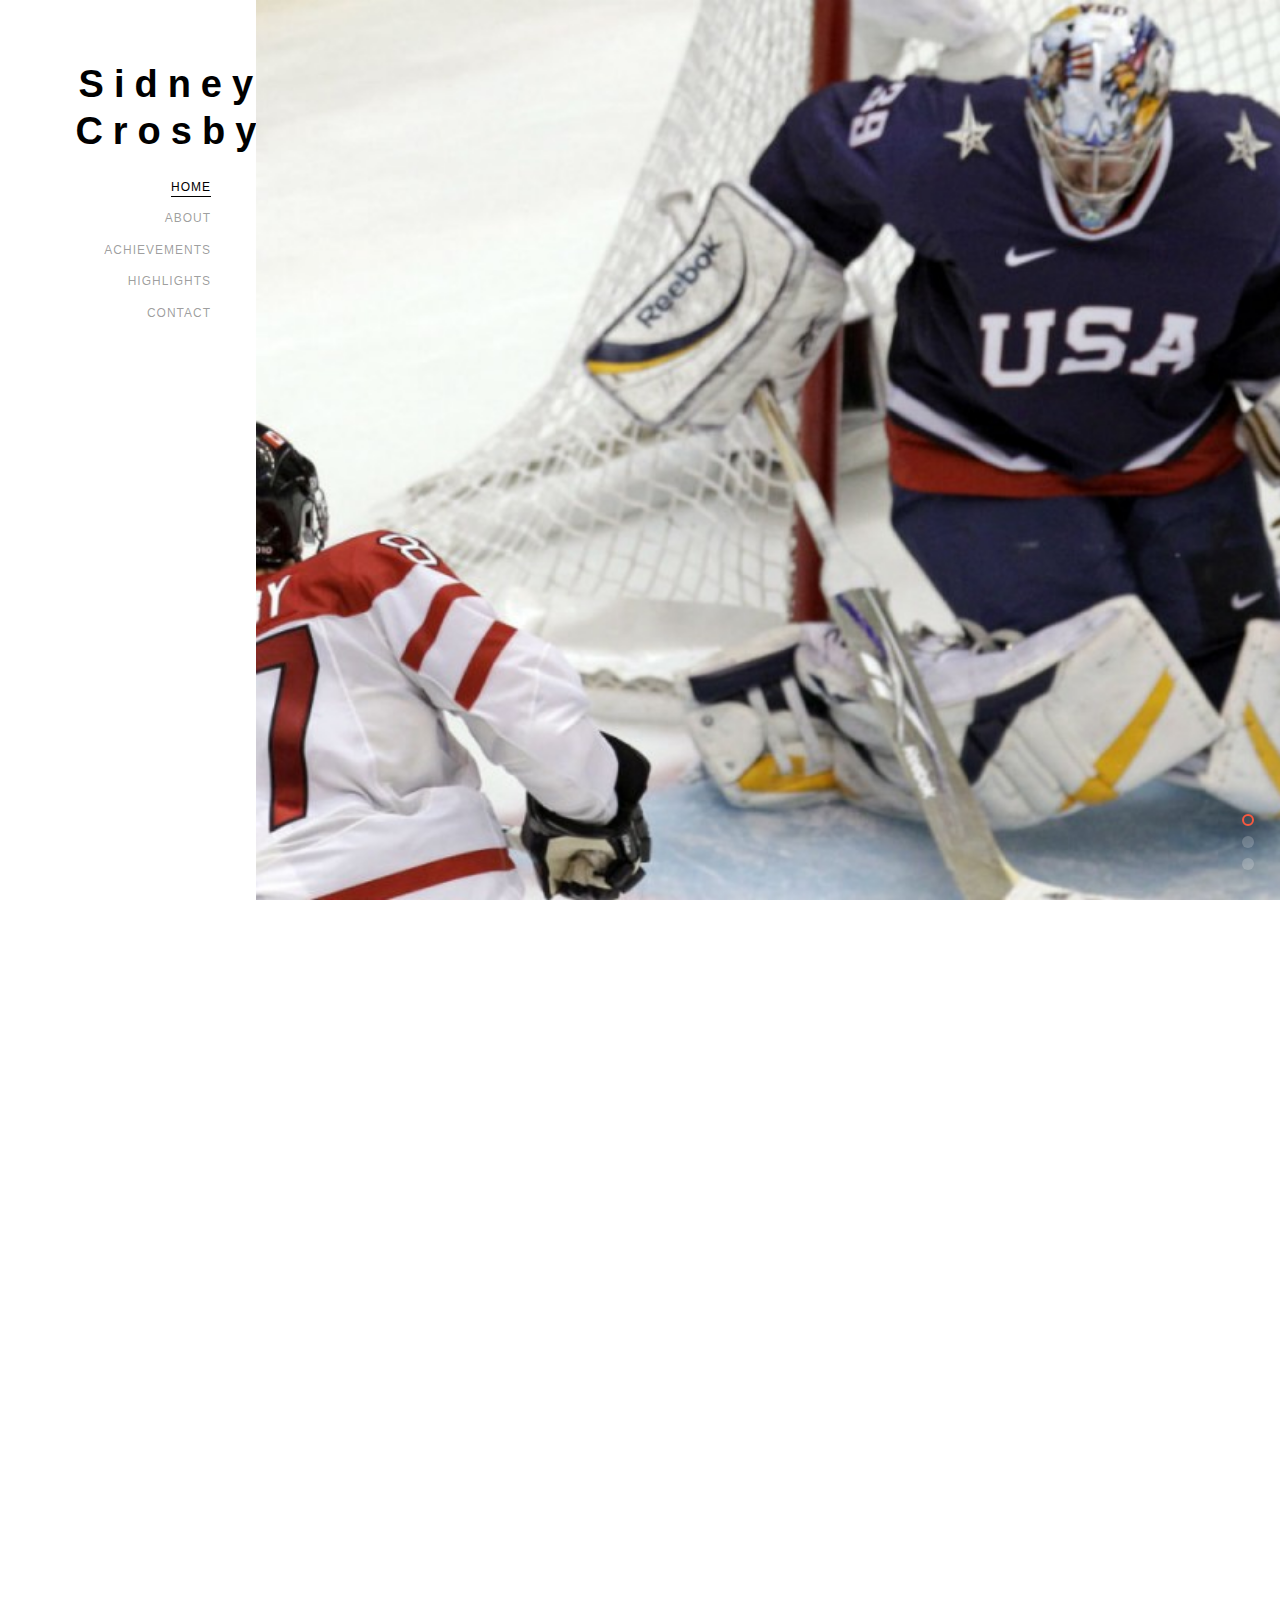
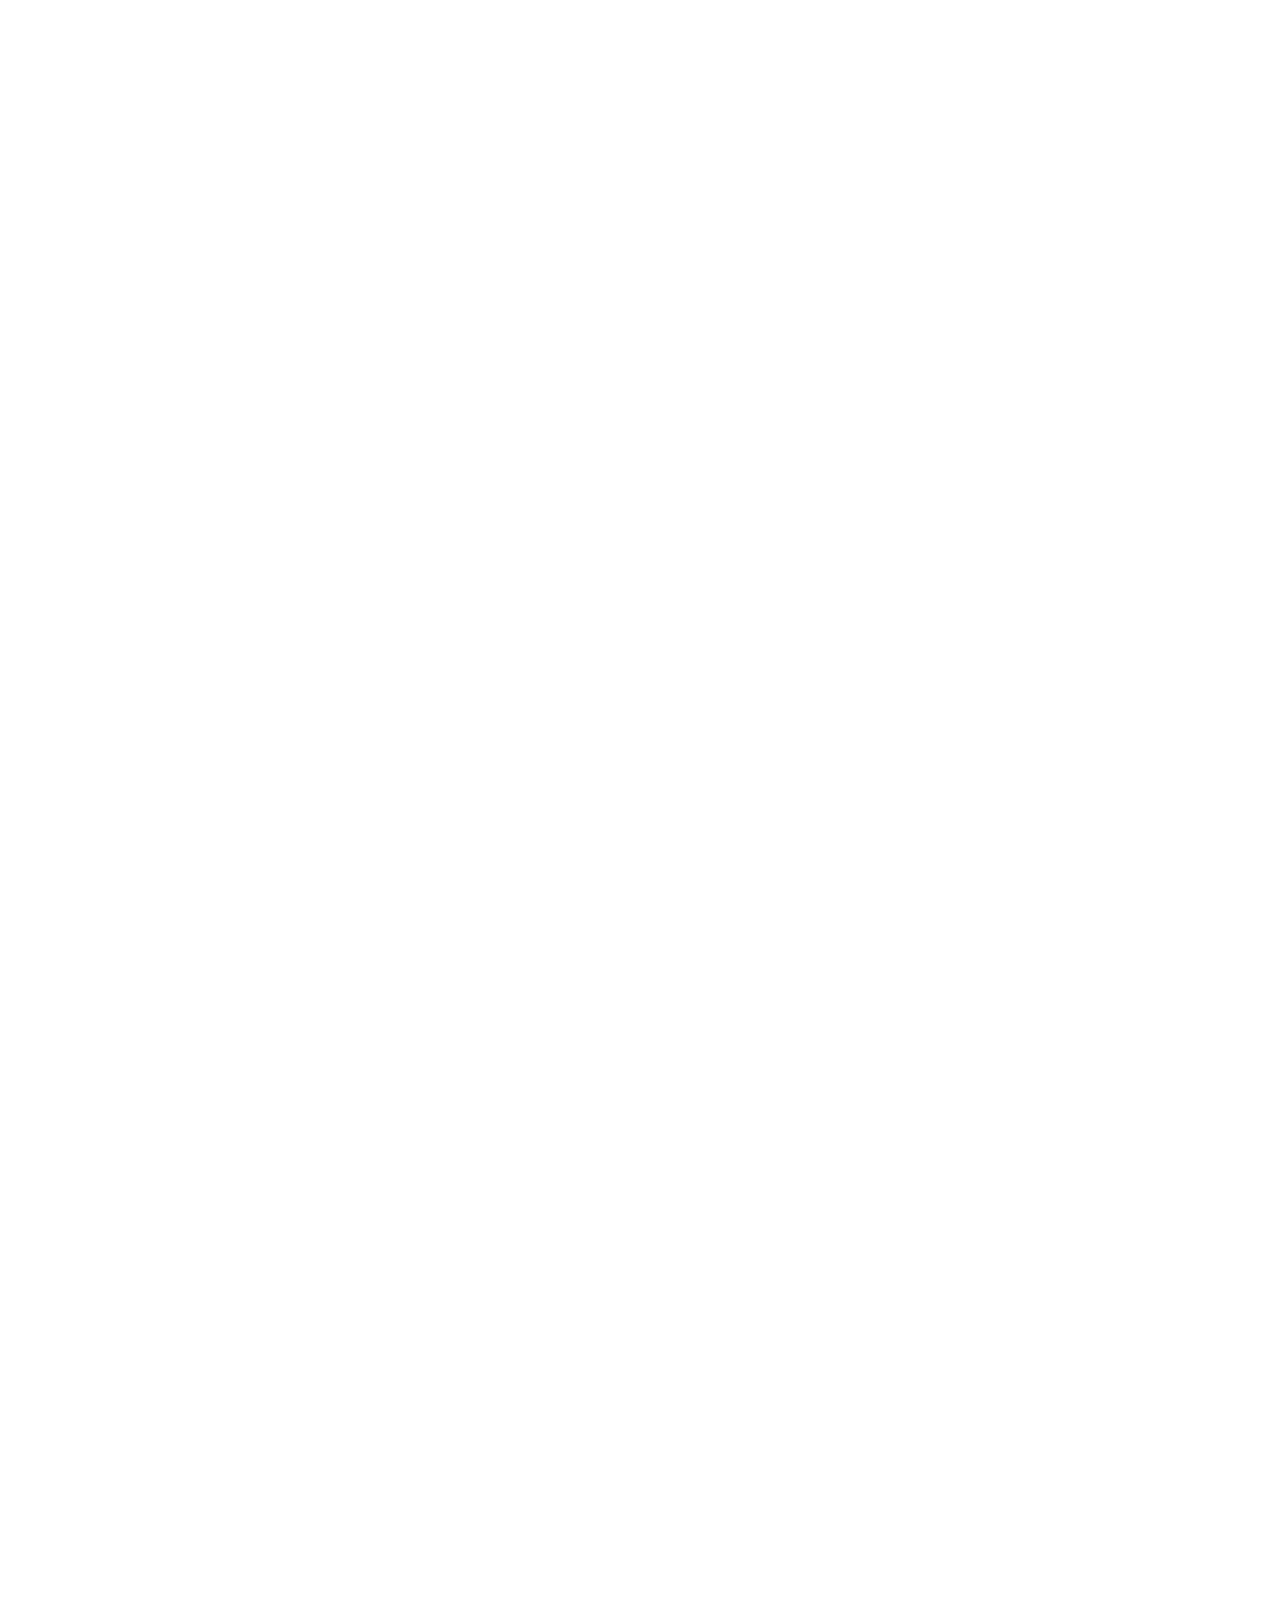
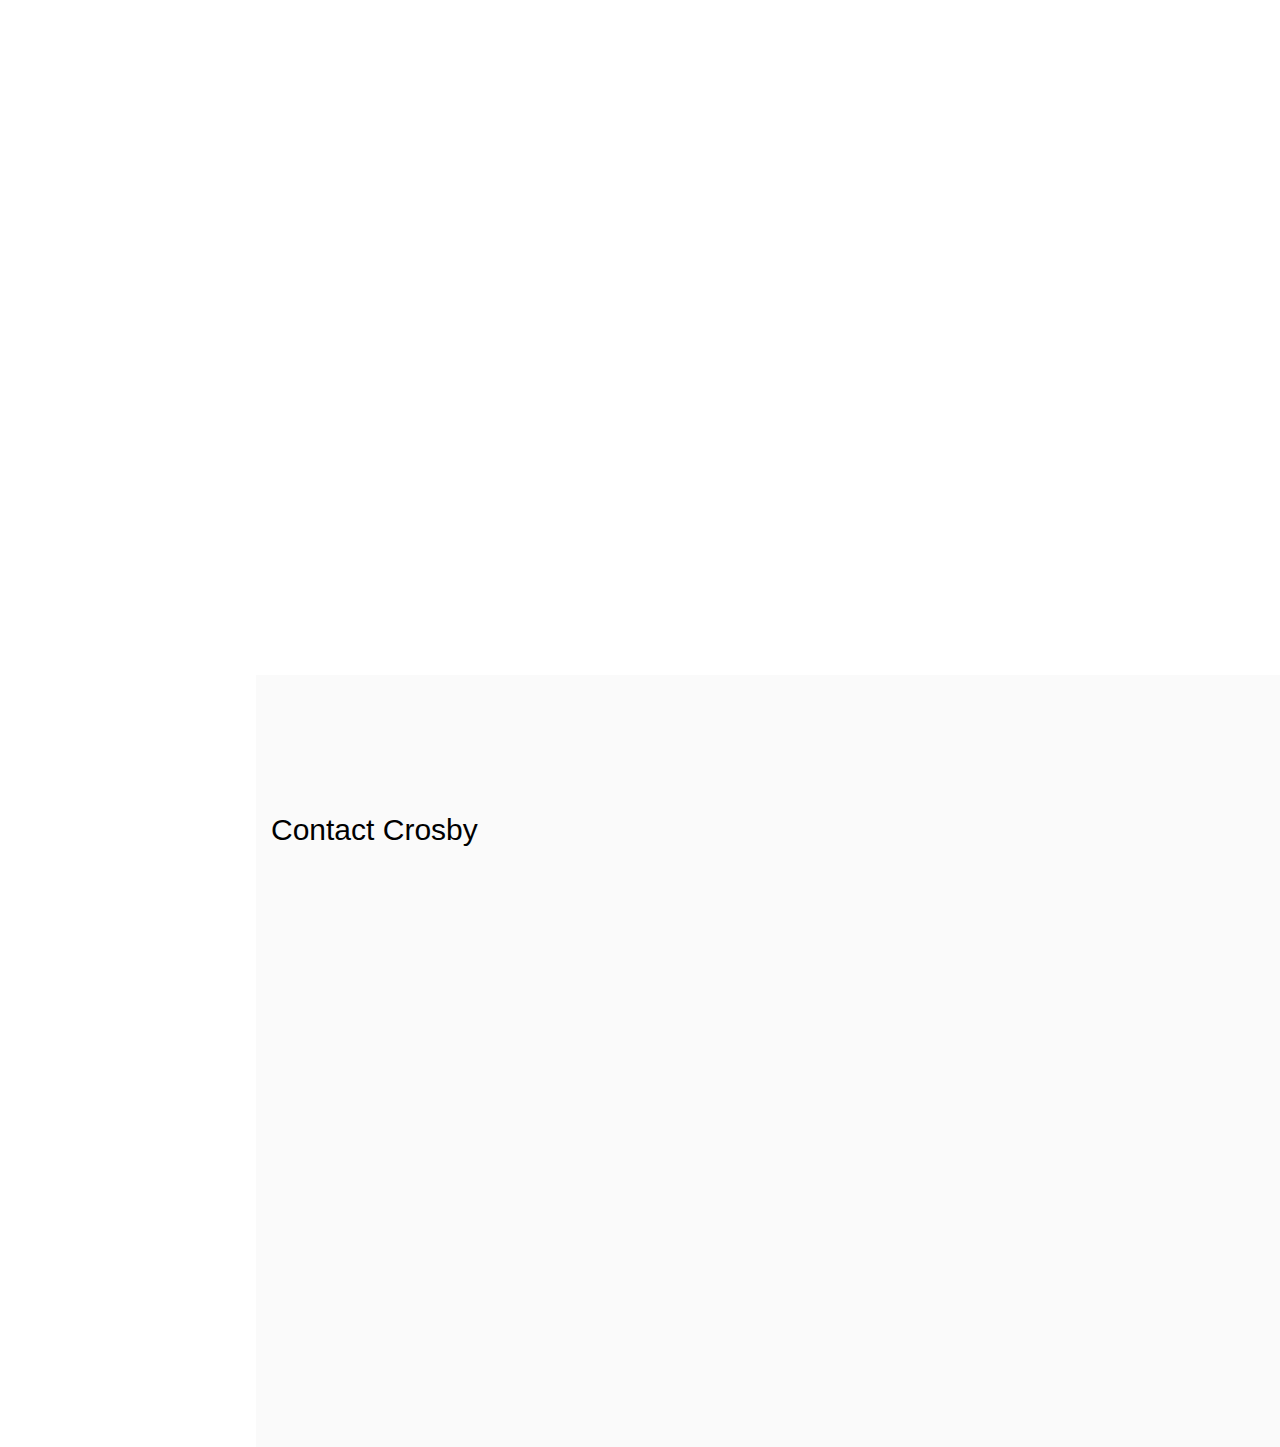
==== index.html @ 607ea251 "submission" ====
<!DOCTYPE html>
<html>
  <head>
    <meta charset="utf-8" />
    <meta http-equiv="X-UA-Compatible" content="IE=edge" />
    <title>Main Index Page</title>
    <meta name="viewport" content="width=device-width, initial-scale=1" />
    <meta name="description" content="Sidney Crosby" />
    <meta name="author" content="JY" />

    <!-- Libraries that are imported for the website -->
    <link rel="stylesheet" href="assets/css/animate.css" />
    <link rel="stylesheet" href="assets/css/bootstrap.css" />
    <link rel="stylesheet" href="assets/css/flexslider.css" />
    <link rel="stylesheet" href="assets/css/style.css" />
    <!-- JS -->
    <script src="assets/js/modernizr-2.6.2.min.js"></script>
  </head>

  <body>
    <!-- Formatting the page layout -->
    <div id="formatMain-page">
      <!-- Nav bar (on the left side) -->
      <a href="#" class="js-formatMain-nav-toggle formatMain-nav-toggle"
        ><i></i
      ></a>
      <aside
        id="formatMain-aside"
        role="complementary"
        class="border js-fullheight"
      >
        <h1 id="formatMain-logo">
          <a href="index.html"><span>Sidney</span><span>Crosby</span></a>
        </h1>
        <nav id="formatMain-main-menu" role="navigation">
          <ul>
            <li class="formatMain-active"><a href="index.html">Home</a></li>
            <li><a href="about.html">About</a></li>
            <li><a href="feats.html">Achievements</a></li>

            <li><a href="highlights.html">Highlights</a></li>
            <li><a href="contact.html">Contact</a></li>
          </ul>
        </nav>
      </aside>

      <!-- Slider -->
      <div id="formatMain-main">
        <aside id="formatMain-hero" class="js-fullheight">
          <div class="flexslider js-fullheight">
            <ul class="slides">
              <li style="background-image: url(assets/images/background1.jpg);">
                <div class="groupBox-fluid">
                  <div class="row">
                    <div
                      class="col-md-8 col-md-offset-2 col-md-pull-2 js-fullheight slider-text"
                    >
                      <div class="slider-text-inner">
                        <div class="desc">
                          <h1>Olympic Winning Goal</h1>
                          <h2>Scored in overtime during Olympic 2010</h2>
                          <p>
                            <a href="highlights.html" class="btn btn-primary btn-learn"
                              >See Highlight Detail<i
                                class="icon-arrow-right3"
                              ></i
                            ></a>
                          </p>
                        </div>
                      </div>
                    </div>
                  </div>
                </div>
              </li>
              <li style="background-image: url(assets/images/background2.jpg);">
                <div class="overlay"></div>
                <div class="groupBox-fluid">
                  <div class="row">
                    <div
                      class="col-md-8 col-md-offset-2 col-md-pull-2 js-fullheight slider-text"
                    >
                      <div class="slider-text-inner">
                        <div class="desc">
                          <h1>One Handed Goal</h1>
                          <h2>
                            Scored a back-hand goal with one hand 
                          </h2>
                          <p>
                            <a href="highlights.html" class="btn btn-primary btn-learn"
                              >See Highlight Detail<i
                                class="icon-arrow-right3"
                              ></i
                            ></a>
                          </p>
                        </div>
                      </div>
                    </div>
                  </div>
                </div>
              </li>
              <li style="background-image: url(assets/images/background3.jpg);">
                <div class="overlay"></div>
                <div class="groupBox-fluid">
                  <div class="row">
                    <div
                      class="col-md-8 col-md-offset-2 col-md-pull-2 js-fullheight slider-text"
                    >
                      <div class="slider-text-inner">
                        <div class="desc">
                          <h1>Air Tip-In Goals</h1>
                          <h2>
                            Scored multiple goals batting in the puck in the air 
                          </h2>
                          <p>
                            <a href="highlights.html" class="btn btn-primary btn-learn"
                              >See Highlight Detail<i
                                class="icon-arrow-right3"
                              ></i
                            ></a>
                          </p>
                        </div>
                      </div>
                    </div>
                  </div>
                </div>
              </li>
            </ul>
          </div>
        </aside>

        <!-- Sets up about section layout -->
        <div class="formatMain-about">
          <div class="groupBox-fluid">
            <div class="row">
              <div class="col-md-6">
                <div
                  class="about-img animate-box"
                  data-animate-effect="fadeInLeft"
                  style="background-image: url(assets/images/profile.png); width: 300px; height: 400px; margin-top: 5px; margin-left: 100px;"
                ></div>
              </div>
              <div
                class="col-md-6 animate-box"
                data-animate-effect="fadeInLeft"
              >
                <div class="about-desc">
                  <h3>About Crosby</h3>
                  <h5>#Canada #Penguins #87</h5>
                  <p>
                    Sidney Patrick Crosby ONS was born in 1987, and he is a Canadian professional ice hockey player who serves 
                    as captain of the Pittsburgh Penguins of the National Hockey League. 
                    Nicknamed "Sid the Kid" and dubbed "The Next One", Crosby was selected first 
                    overall by the Penguins in the 2005 NHL Entry Draft, and is widely regarded 
                    as one of the greatest hockey players of all time. <br /><br />

                    Crosby's jersey number (87) and 2007 contract signing ($8.7 million per year) reflect his 
                    birthdate (8/7/87). Crosby grew up in nearby Cole Harbour, and has a younger sister, 
                    Taylor. His father was a goaltender who played for the Verdun Junior Canadiens 
                    in the Quebec Major Junior Hockey League (QMJHL).
                    Crosby began playing hockey by himself in his basement at the age of two years, 
                    shooting pucks in a net that had the family dryer behind it, leading to a 
                    longstanding misconception that he was actually practising with the dryer; 
                    he learned to skate at three. <br /> <br /> 
                    Crosby continues to be active in the community in Cole Harbour, Nova Scotia. 
                    He created the Sidney Crosby Foundation in 2009, an organization committed to 
                    providing support to charities benefiting children.
                     In 2015, he launched an inaugural Hockey School in Cole Harbour.
                      His "Little Penguins Program" has provided free equipment and lessons 
                      to more than ten thousand local youngsters in Pittsburgh.
                  </p>
                </div>
              </div>
            </div>
          </div>
        </div>

        <div class="formatMain-experienceTemps">
          <div class="groupBox-fluid">
            <div class="row">
              <div class="col-md-6 col-md-offset-3 col-md-pull-3">
                <h2
                  class="formatMain-heading animate-box"
                  data-animate-effect="fadeInLeft"
                >
                  <br />
                  <br />
                  Achievements 
                </h2>
              </div>
            </div>
            <div class="row">
              <div class="col-md-6">
                <div
                  class="formatMain-feature animate-box"
                  data-animate-effect="fadeInLeft"
                >
                  <div class="formatMain-icon">
                    <img
                      src="assets/images/olympics.png"
                      style="height: 100px; width: 100px;"
                    />
                  </div>
                  <div class="formatMain-text">
                    <h3>Olympics</h3>
                    <h5>International achievements</h5>
                    <p>
                      Crosby led team Canada to win two consecutive gold medals 
                      in the olympics (2014 Sochi Olympics, 2010 Vancouver Olympics)
                    </p>
                  </div>
                </div>

                <div
                  class="formatMain-feature animate-box"
                  data-animate-effect="fadeInLeft"
                >
                  <div class="formatMain-icon">
                    <img
                      src="assets/images/iihf.png"
                      style="height: 100px; width: 100px;"
                    />
                  </div>
                  <div class="formatMain-text">
                    <h3>IIHF</h3>
                    <h5>Setting new record</h5>
                    <p>
                      In 2015, Crosby set the record for being the youngest
                      player to win a World Championship scoring title
                    </p>
                  </div>
                </div>

                <div
                  class="formatMain-feature animate-box"
                  data-animate-effect="fadeInLeft"
                >
                  <div class="formatMain-icon">
                    <img
                      src="assets/images/nhl.png"
                      style="height: 100px; width: 100px;"
                    />
                  </div>
                  <div class="formatMain-text">
                    <h3>Technical Consultant</h3>
                    <h5>Setting multiple milestones</h5>
                    <p>
                      Crosby was youngest player to record 100 points in a season, 
                      to record 200 career points, and 100 points and 100 penalty minutes in a season
                    </p>
                  </div>
                </div>
              </div>
              <div class="col-md-6">
                <div
                  class="formatMain-feature animate-box"
                  data-animate-effect="fadeInLeft"
                >
                  <div class="formatMain-icon">
                    <img
                      src="assets/images/stanley.jpg"
                      style="height: 100px; width: 100px;"
                    />
                  </div>
                  <div class="formatMain-text">
                    <h3>Stanley Cup</h3>
                    <h5>Won three Stanley Cups</h5>
                    <p>
                      Crosby became the youngest NHL captain to win Stanley Cups.
                      He won the stanley cups in year 2009, 2016, and 2017.  
                    </p>
                  </div>
                </div>
                <div
                  class="formatMain-feature animate-box"
                  data-animate-effect="fadeInLeft"
                >
                  <div class="formatMain-icon">
                    <img
                      src="assets/images/pens.png"
                      style="height: 100px; width: 100px;"
                    />
                  </div>
                  <div class="formatMain-text">
                    <h3>Pittsburgh Penguins</h3>
                    <h5>Records as a Penguin</h5>
                    <p>
                      Crosby holds most playoff points, playoff assists, 
                      points in Stanley Cup Finals, and regular-season OT goals 
                      as a Penguins franchise player. 
                    </p>
                  </div>
                </div>
                <div
                  class="formatMain-feature animate-box"
                  data-animate-effect="fadeInLeft"
                >
                  <div class="formatMain-icon">
                    <img
                      src="assets/images/conn.jpg"
                      style="height: 100px; width: 100px;"
                    />
                  </div>
                  <div class="formatMain-text">
                    <h3>NHL awards</h3>
                    <h5>Won multiple nhl awards</h5>
                    <p>
                      Crosby became the youngest Art Ross Trophy and Lester B. Pearson Award winner. 
                      He is also the 6th player in NHL history to win multiple Conn Smythe Trophies.
                    </p>
                  </div>
                </div>
              </div>
              
            </div>
          </div>
        </div>
        <div class="formatMain-projectTemp">
          <div class="groupBox-fluid">
            <div class="row">
              <!-- Layout for the section -->
              <div class="col-md-6 col-md-offset-3 col-md-pull-3">
                <h2
                  class="formatMain-heading animate-box"
                  data-animate-effect="fadeInLeft"
                >
                  <br /><br />
                  Highlights 
                </h2>
              </div>
            </div>
            <div class="row">
              <div
                class="col-md-4 col-sm-6 animate-box"
                data-animate-effect="fadeInLeft"
              >
                <div class="projectTemp-entry">
                  <a href="projects/olympicGoal.html" class="projectTemp-img"
                    ><img
                      src="assets/images/background1.jpg"
                      class="img-responsive"
                      alt="olympicGoal"
                  /></a>
                  <div class="desc">
                    <span
                      ><small>Vancouver Olympics </small> |
                      <small> Against U.S.A. </small></span
                    >
                    <h3>
                      <a href="projects/olympicGoal.html"> Olympic Winning Goal</a>
                    </h3>
                    <p>
                      The golden goal at the 2010 Vancouver Winter Olympics cemented Sidney Crosby as a cultural icon in Canada. 
                    </p>
                    <a href="projects/olympicGoal.html" class="lead"
                      >See More <i class="icon-arrow-right3"></i
                    ></a>
                  </div>
                </div>
              </div>


              <div
                class="col-md-4 col-sm-6 animate-box"
                data-animate-effect="fadeInLeft"
              >
                <div class="projectTemp-entry">
                  <a href="projects/backHand.html" class="projectTemp-img"
                    ><img
                      src="assets/images/background2.jpg"
                      class="img-responsive"
                      alt="HTML5 Bootstrap Template by formatMain.com"
                  /></a>
                  <div class="desc">
                    <span
                      ><small> March 2017 </small> |
                      <small> Against Buffalo Sabres </small>
                    </span>
                    <h3>
                      <a href="projects/backHand.html">
                        Highlight reel backhand goal</a>
                    </h3>
                    <p>
                      Sidney Crosby streaks through the Buffalo Sabres and 
                      then scores with only one hand on his stick.
                    </p>
                    <a href="projects/backHand.html" class="lead"
                      >See More <i class="icon-arrow-right3"></i
                    ></a>
                  </div>
                </div>
              </div>

              <div
                class="col-md-4 col-sm-6 animate-box"
                data-animate-effect="fadeInLeft"
              >
                <div class="projectTemp-entry">
                  <a href="projects/bat.html" class="projectTemp-img"
                    ><img
                      src="assets/images/background3.jpg"
                      class="img-responsive"
                      alt="HTML5 Bootstrap Template by formatMain.com"
                  /></a>
                  <div class="desc">
                    <span
                      ><small> March 2018 </small> |
                      <small> Against Montreal Canadiens </small>
                    </span>
                    <h3>
                      <a href="projects/bat.html"> Out of air </a>
                    </h3>
                    <p>
                      Crosby throws a pass that bounces into the air and back to him, 
                      he bats it to himself across Carey Price, 
                      then back hands it out of mid-air for an insane goal.
                    </p>
                    <a href="projects/bat.html" class="lead"
                      >See More <i class="icon-arrow-right3"></i
                    ></a>
                  </div>
                </div>
              </div>
            </div>
          </div>
        </div>

        <!-- Sets out layout to flush left -->
        <div id="get-in-touch" class="formatMain-bg-color">
          <div class="formatMain-narrow-content">
            <div class="row">
              <br />
              <br />
              <br />
              <br />
              <h2>Contact Crosby</h2>
              <br />
            </div>

            <div class="row">
              <div
                class="col-md-6 col-md-offset-3 col-md-pull-3 animate-box"
                data-animate-effect="fadeInLeft"
              >
                <!-- Form for contact -->
                <div>
                  <!-- Validates fields such as names -->
                  <form
                    name="contact"
                    action="form_submit.html"
                    method="post"
                    onSubmit="return validate();"
                  >
                    <fieldset>
                      <h4 style="text-decoration: underline; ">
                        Please leave Crosby a brief message below.
                      </h4>
                      Name:<br />
                      <input
                        type="text"
                        name="Name"
                        value=""
                        size="20"
                        maxlength="250"
                        required
                      />
                      <br />
                      E-mail Address:<br />
                      <input
                        type="text"
                        name="email"
                        value=""
                        size="20"
                        maxlength="50"
                      />
                      <br /><br />

                      Your Message:<br />
                      <textarea
                        name="Message"
                        rows="5"
                        cols="50"
                        maxlength="10000"
                      >
                      </textarea>
                      <br /><br />
                      <!-- LinkedIn connection -->
                      <input type="checkbox" name="" value="" /> Please indicate
                      if you would like to subscribe to Sidney Crosby Fan Page <br /><br />
                      <!-- Will reload to confimration page -->
                      <input type="submit" value="Submit" />
                    </fieldset>
                  </form>
                </div>
              </div>
            </div>
          </div>
        </div>
      </div>
    </div>

    <!-- jQuery -->
    <script src="assets/js/jquery.min.js"></script>
    <!-- Waypoints -->
    <script src="assets/js/jquery.waypoints.min.js"></script>
    <!-- Flexslider -->
    <script src="assets/js/jquery.flexslider-min.js"></script>
    <!-- JS -->
    <script src="assets/js/main.js"></script>
  </body>
</html>
---- assets/css/style.css ----
body {
  font-family: "Quicksand", Arial, sans-serif;
  font-weight: 400;
  font-size: 15px;
  line-height: 1.8;
  color: rgba(0, 0, 0, 0.7);
}
@media screen and (max-width: 992px) {
  body {
    font-size: 16px;
  }
}

#formatMain-aside .groupBox_Menu {
  padding-left: 160px; 
  cursor: pointer;
}

a {
  color: #f75940;
  -webkit-transition: 0.5s;
  -o-transition: 0.5s;
  transition: 0.5s;
}
a:hover,
a:active,
a:focus {
  color: #f75940;
  outline: none;
  text-decoration: none !important;
}

p {
  margin-bottom: 1.5em;
}

h1,
h2,
h3,
h4,
h5,
h6 {
  color: #000;
  font-family: "Quicksand", Arial, sans-serif;
  font-weight: 400;
  margin: 0 0 30px 0;
}

figure {
  margin-bottom: 2.5em;
  float: left;
  width: 100%;
}
figure figcaption {
  font-size: 16px;
  width: 80%;
  margin: 20px auto 0px auto;
  color: #b3b3b3;
  font-style: italic;
  font-family: "Quicksand", Arial, sans-serif;
}
@media screen and (max-width: 480px) {
  figure figcaption {
    width: 100%;
  }
}

::-webkit-selection {
  color: #fff;
  background: #f75940;
}

::-moz-selection {
  color: #fff;
  background: #f75940;
}

::selection {
  color: #fff;
  background: #f75940;
}

#formatMain-page {
  width: 100%;
  overflow: hidden;
  position: relative;
}

#formatMain-aside {
  padding-top: 3em;
  padding-bottom: 40px;
  padding-left: 3em;
  padding-right: 3em;
  width: 20%;
  position: fixed;
  bottom: 0;
  top: 0;
  left: 0;
  overflow-y: scroll;
  z-index: 1001;
  background:white  ;
  -webkit-transition: 0.5s;
  -o-transition: 0.5s;
  transition: 0.5s;
}
@media screen and (max-width: 1200px) {
  #formatMain-aside {
    width: 30%;
  }
}
@media screen and (max-width: 768px) {
  #formatMain-aside {
    width: 270px;
    -moz-transform: translateX(-270px);
    -webkit-transform: translateX(-270px);
    -ms-transform: translateX(-270px);
    -o-transform: translateX(-270px);
    transform: translateX(-270px);
    padding-top: 4em;
  }
}
#formatMain-aside #formatMain-logo {
  text-align: right;
  font-weight: 800;
  font-size: 38px;
  margin-bottom: 0em;
  display: block;
  width: 100%;
}

#formatMain-aside #groupBox_Menu {
  align-content: flex-end;
  align-self: flex-end;
}

@media screen and (max-width: 768px) {
  #formatMain-aside #formatMain-logo {
    margin-bottom: 5px;
  }
}
#formatMain-aside #formatMain-logo a {
  display: inline-block;
  background:white;
  padding: 0.5em 0.8em;
  color: black;
  letter-spacing: 10px;
  padding-right: 0.3em;
}
#formatMain-aside #formatMain-logo a span {
  display: block;
  margin-bottom: 5px;
  text-align: center;
}
#formatMain-aside #formatMain-main-menu ul {
  text-align: right;
  margin: 0;
  padding: 0;
}
@media screen and (max-width: 768px) {
  #formatMain-aside #formatMain-main-menu ul {
    margin: 0 0 2em 0;
  }
}
#formatMain-aside #formatMain-main-menu ul li {
  margin: 0 0 10px 0;
  padding: 0;
  list-style: none;
  font-size: 12px;
  font-weight: 500;
  text-transform: uppercase;
  letter-spacing: 1px;
}
#formatMain-aside #formatMain-main-menu ul li a {
  color: rgba(0, 0, 0, 0.4);
  text-decoration: none;
  position: relative;
  padding: 10px 0;
  font-family: "Quicksand", Arial, sans-serif;
  -webkit-transition: 0.3s;
  -o-transition: 0.3s;
  transition: 0.3s;
}
#formatMain-aside #formatMain-main-menu ul li a:after {
  content: "";
  position: absolute;
  height: 1px;
  bottom: 7px;
  left: 0;
  right: 0;
  background-color: #000;
  visibility: hidden;
  -webkit-transform: scaleX(0);
  -moz-transform: scaleX(0);
  -ms-transform: scaleX(0);
  -o-transform: scaleX(0);
  transform: scaleX(0);
  -webkit-transition: all 0.3s cubic-bezier(0.175, 0.885, 0.32, 1.275);
  -moz-transition: all 0.3s cubic-bezier(0.175, 0.885, 0.32, 1.275);
  -ms-transition: all 0.3s cubic-bezier(0.175, 0.885, 0.32, 1.275);
  -o-transition: all 0.3s cubic-bezier(0.175, 0.885, 0.32, 1.275);
  transition: all 0.3s cubic-bezier(0.175, 0.885, 0.32, 1.275);
}
#formatMain-aside #formatMain-main-menu ul li a:hover {
  text-decoration: none;
  color: black;
}
#formatMain-aside #formatMain-main-menu ul li a:hover:after {
  visibility: visible;
  -webkit-transform: scaleX(1);
  -moz-transform: scaleX(1);
  -ms-transform: scaleX(1);
  -o-transform: scaleX(1);
  transform: scaleX(1);
}
#formatMain-aside #formatMain-main-menu ul li.formatMain-active a {
  color: #000;
}
#formatMain-aside #formatMain-main-menu ul li.formatMain-active a:after {
  visibility: visible;
  -webkit-transform: scaleX(1);
  -moz-transform: scaleX(1);
  -ms-transform: scaleX(1);
  -o-transform: scaleX(1);
  transform: scaleX(1);
}
#formatMain-aside .formatMain-footer {
  position: absolute;
  bottom: 10px;
  right: 0em;
  left: 0em;
  font-size: 15px;
  text-align: right;
  font-weight: 400;
  color: rgba(0, 0, 0, 0.6);
  padding: 0 20px;
}
@media screen and (max-width: 768px) {
  #formatMain-aside .formatMain-footer {
    position: relative;
    bottom: 0;
  }
}
#formatMain-aside .formatMain-footer span {
  display: block;
}
#formatMain-aside .formatMain-footer ul {
  padding: 0;
  margin: 0;
}
#formatMain-aside .formatMain-footer ul li {
  padding: 0;
  margin: 0;
  display: inline;
  list-style: none;
}
#formatMain-aside .formatMain-footer ul li a {
  color: rgba(0, 0, 0, 0.7);
  padding: 4px;
}
#formatMain-aside .formatMain-footer ul li a:hover,
#formatMain-aside .formatMain-footer ul li a:active,
#formatMain-aside .formatMain-footer ul li a:focus {
  text-decoration: none;
  outline: none;
  color: #f75940;
}

#formatMain-main {
  width: 80%;
  float: right;
  -webkit-transition: 0.5s;
  -o-transition: 0.5s;
  transition: 0.5s;
}
@media screen and (max-width: 1200px) {
  #formatMain-main {
    width: 70%;
  }
}
@media screen and (max-width: 768px) {
  #formatMain-main {
    width: 100%;
  }
}

#formatMain-hero {
  min-height: 500px;
  background: #fff url(../images/loader.gif) no-repeat center center;
  width: 100%;
  float: left;
  margin-bottom: 10em;
  clear: both;
}
#formatMain-hero .btn {
  font-size: 24px;
}
#formatMain-hero .btn.btn-primary {
  padding: 14px 30px !important;
}
#formatMain-hero .flexslider {
  border: none;
  z-index: 1;
  margin-bottom: 0;
}
#formatMain-hero .flexslider .slides {
  position: relative;
  overflow: hidden;
}
#formatMain-hero .flexslider .slides li {
  background-repeat: no-repeat;
  background-size: cover;
  background-position: bottom center;
  min-height: 400px;
  position: relative;
}
#formatMain-hero .flexslider .flex-control-nav {
  bottom: 20px;
  z-index: 1000;
  right: 20px;
  float: right;
  width: auto;
}
#formatMain-hero .flexslider .flex-control-nav li {
  display: block;
  margin-bottom: 10px;
}
#formatMain-hero .flexslider .flex-control-nav li a {
  background: rgba(255, 255, 255, 0.2);
  -webkit-box-shadow: none;
  box-shadow: none;
  width: 12px;
  height: 12px;
  cursor: pointer;
}
#formatMain-hero .flexslider .flex-control-nav li a.flex-active {
  cursor: pointer;
  background: transparent;
  border: 2px solid #f75940;
}
#formatMain-hero .flexslider .flex-direction-nav {
  display: none;
}
#formatMain-hero .flexslider .slider-text {
  display: table;
  opacity: 0;
  min-height: 500px;
  z-index: 9;
}
#formatMain-hero .flexslider .slider-text > .slider-text-inner {
  display: table-cell;
  vertical-align: middle;
  min-height: 700px;
  padding: 2em;
  position: relative;
}
#formatMain-hero .flexslider .slider-text > .slider-text-inner .desc {
  position: absolute;
  bottom: 15px;
  left: 0;
  padding: 30px;
  background: white;
  opacity: 0.7;
}
@media screen and (max-width: 768px) {
  #formatMain-hero .flexslider .slider-text > .slider-text-inner {
    text-align: center;
  }
}
#formatMain-hero .flexslider .slider-text > .slider-text-inner h1,
#formatMain-hero .flexslider .slider-text > .slider-text-inner h2 {
  margin: 0;
  padding: 0;
  color: black;
  font-family: "Quicksand", Arial, sans-serif;
}
#formatMain-hero .flexslider .slider-text > .slider-text-inner h1 {
  margin-bottom: 20px;
  font-size: 44px;
  line-height: 1.3;
  font-weight: 300;
}
@media screen and (max-width: 768px) {
  #formatMain-hero .flexslider .slider-text > .slider-text-inner h1 {
    font-size: 28px;
  }
}
#formatMain-hero .flexslider .slider-text > .slider-text-inner h2 {
  font-size: 18px;
  line-height: 1.5;
  margin-bottom: 30px;
  font-weight: 300;
  font-family: "Quicksand", Arial, sans-serif;
}
#formatMain-hero .flexslider .slider-text > .slider-text-inner h2 a {
  color: rgba(247, 89, 64, 0.8);
  border-bottom: 1px solid rgba(247, 89, 64, 0.7);
}
#formatMain-hero .flexslider .slider-text > .slider-text-inner .heading-section {
  font-size: 50px;
}
@media screen and (max-width: 768px) {
  #formatMain-hero
    .flexslider
    .slider-text
    > .slider-text-inner
    .heading-section {
    font-size: 30px;
  }
}
#formatMain-hero .flexslider .slider-text > .slider-text-inner s .formatMain-lead {
  font-size: 20px;
  color: #fff;
}
#formatMain-hero .flexslider .slider-text > .slider-text-inner p {
  margin-bottom: 0;
}
#formatMain-hero .flexslider .slider-text > .slider-text-inner .btn {
  font-size: 12px;
  text-transform: uppercase;
  letter-spacing: 2px;
  color: #000;
  padding: 10px 15px !important;
  border: none;
  font-weight: 400;
}
#formatMain-hero .flexslider .slider-text > .slider-text-inner .btn.btn-learn {
  background: transparent;
  color: #000;
  border: 1px solid #000;
}
#formatMain-hero
  .flexslider
  .slider-text
  > .slider-text-inner
  .btn.btn-learn:hover {
  background: transparent !important;
  border: 1px solid #000 !important;
}
@media screen and (max-width: 768px) {
  #formatMain-hero .flexslider .slider-text > .slider-text-inner .btn {
    width: 100%;
  }
}

body.offcanvas {
  overflow-x: hidden;
}
body.offcanvas #formatMain-aside {
  -moz-transform: translateX(0);
  -webkit-transform: translateX(0);
  -ms-transform: translateX(0);
  -o-transform: translateX(0);
  transform: translateX(0);
  width: 270px;
  background: #fff;
  z-index: 999;
  position: fixed;
}
body.offcanvas #formatMain-main,
body.offcanvas .formatMain-nav-toggle {
  top: 0;
  -moz-transform: translateX(270px);
  -webkit-transform: translateX(270px);
  -ms-transform: translateX(270px);
  -o-transform: translateX(270px);
  transform: translateX(270px);
}

.formatMain-projectTemp,
.formatMain-work,
.formatMain-about,
.formatMain-experienceTemps,
.formatMain-contact {
  padding-top: 4em;
  padding-bottom: 9em;
  clear: both;
  width: 100%;
  display: block;
}
@media screen and (max-width: 768px) {
  .formatMain-projectTemp,
  .formatMain-work,
  .formatMain-about,
  .formatMain-experienceTemps,
  .formatMain-contact {
    padding-top: 5em;
    padding-bottom: 8em;
  }
}

.about-img,
.about-img-2 {
  background-size: cover;
  background-position: center center;
  background-repeat: no-repeat;
  position: relative;
}

.formatMain-heading {
  font-size: 18px;
  margin-bottom: 4em;
  font-weight: 500;
  text-transform: uppercase;
  letter-spacing: 5px;
  line-height: 1.8;
}
.formatMain-heading span {
  display: block;
}
@media screen and (max-width: 768px) {
  .formatMain-heading {
    margin-bottom: 1em;
  }
}

.heading-meta {
  margin-bottom: 15px;
  display: block;
  font-size: 10px;
  text-transform: uppercase;
  color: #999999;
  font-weight: 500;
  letter-spacing: 5px;
}

.about-img {
  width: 75%;
  height: 550px;
}
.about-img .about-img-2 {
  width: 100% !important;
  height: 390px;
  position: absolute;
  top: 80px;
  right: -100px;
  width: 80%;
  -webkit-box-shadow: 0px 35px 78px -23px rgba(0, 0, 0, 0.33);
  -moz-box-shadow: 0px 35px 78px -23px rgba(0, 0, 0, 0.33);
  box-shadow: 0px 35px 78px -23px rgba(0, 0, 0, 0.33);
}

.about-desc h3 {
  font-size: 18px;
  text-transform: uppercase;
  letter-spacing: 5px;
  font-weight: 500;
}

.fancy-collapse-panel .panel-default > .panel-heading {
  padding: 0;
}

.panel-heading a {
  padding: 15px 25px;
  display: block;
  width: 100%;
  font-weight: 400;
  font-size: 14px;
  letter-spacing: 1px;
  text-transform: uppercase;
  background-color: #000;
  color: #fff;
  position: relative;
  -webkit-box-shadow: none !important;
  -moz-box-shadow: none !important;
  -ms-box-shadow: none !important;
  -o-box-shadow: none !important;
  box-shadow: none !important;
}

.panel {
  -webkit-box-shadow: none !important;
  -moz-box-shadow: none !important;
  -ms-box-shadow: none !important;
  -o-box-shadow: none !important;
  box-shadow: none !important;
  border: none;
}

.panel-heading a:after {
  font-family: "icomoon";
  content: "\ea0e";
  position: absolute;
  right: 20px;
  font-size: 20px;
  font-weight: 400;
  top: 50%;
  line-height: 1;
  margin-top: -10px;
}

.panel-heading a.collapsed:after {
  content: "\ea1c";
}

.panel-heading a.collapsed {
  background: #fafafa;
  border: 1px solid #e6e6e6 !important;
  color: #333333;
}

.panel-body {
  padding: 1.5em;
  margin-top: 5px;
  border: 1px solid #e6e6e6 !important;
}

.projectTemp-entry {
  width: 100%;
  float: left;
  background: #fff;
  margin-bottom: 3em;
}
@media screen and (max-width: 768px) {
  .projectTemp-entry {
    margin-bottom: 3em;
  }
}
.projectTemp-entry .projectTemp-img {
  width: 100%;
  float: left;
  overflow: hidden;
  position: relative;
  z-index: 1;
  margin-bottom: 25px;
}
.projectTemp-entry .projectTemp-img img {
  position: relative;
  max-width: 100%;
  -webkit-transform: scale(1);
  -moz-transform: scale(1);
  -ms-transform: scale(1);
  -o-transform: scale(1);
  transform: scale(1);
  -webkit-transition: 0.3s;
  -o-transition: 0.3s;
  transition: 0.3s;
}
.projectTemp-entry .desc h3 {
  font-size: 16px;
  margin-bottom: 25px;
  line-height: auto;
  font-weight: 500;
  text-transform: uppercase;
  letter-spacing: 1px;
}
.projectTemp-entry .desc h3 a {
  color: #000;
  text-decoration: none;
}
.projectTemp-entry .desc span {
  display: block;
  margin-bottom: 20px;
  font-size: 14px;
  color: rgba(0, 0, 0, 0.5) !important;
}
.projectTemp-entry .desc span small i {
  color: #999999;
}
.projectTemp-entry .desc .lead {
  font-size: 12px;
  text-transform: uppercase;
  letter-spacing: 2px;
  color: #000;
}
.projectTemp-entry:hover .projectTemp-img img {
  -webkit-transform: scale(1.1);
  -moz-transform: scale(1.1);
  -ms-transform: scale(1.1);
  -o-transform: scale(1.1);
  transform: scale(1.1);
}

.overlap {
  margin-top: 5em;
  background: #fff;
  padding: 30px;
}
@media screen and (max-width: 768px) {
  .overlap {
    margin-top: 2em;
  }
}

.project {
  background-size: cover;
  background-position: center center;
  background-repeat: no-repeat;
  position: relative;
  height: 450px;
  width: 100%;
  display: block;
  margin-bottom: 30px;
}
.project .desc {
  position: absolute;
  top: 0;
  bottom: 0;
  left: 0;
  width: 100%;
  right: 0;
  background: rgba(0, 0, 0, 0.9);
  opacity: 0;
  -webkit-transition: 0.3s;
  -o-transition: 0.3s;
  transition: 0.3s;
}
.project .desc .con {
  padding: 20px;
  display: block;
  position: relative;
  height: 450px;
}
.project .desc .con .icon {
  position: absolute;
  bottom: 20px;
  left: 20px;
  right: 20px;
}
.project .desc .con .icon span {
  display: inline;
  padding-right: 5px;
}
.project .desc .con .icon span a {
  color: #cccccc;
  padding: 5px;
  background: #333333;
  -webkit-border-radius: 4px;
  -moz-border-radius: 4px;
  -ms-border-radius: 4px;
  border-radius: 4px;
}
.project .desc .con .icon i {
  font-size: 16px;
  color: #cccccc;
}
.project .desc h3 {
  font-size: 16px;
  font-weight: 500;
  text-transform: uppercase;
  letter-spacing: 1px;
  -webkit-transition: -webkit-transform 0.3s, opacity 0.3s;
  -webkit-transition: opacity 0.3s, -webkit-transform 0.3s;
  transition: opacity 0.3s, -webkit-transform 0.3s;
  -o-transition: transform 0.3s, opacity 0.3s;
  transition: transform 0.3s, opacity 0.3s;
  transition: transform 0.3s, opacity 0.3s, -webkit-transform 0.3s;
  -webkit-transform: translate3d(0, -15px, 0);
  transform: translate3d(0, -15px, 0);
  margin-bottom: 15px;
}
.project .desc h3 a {
  color: #fff;
}
.project .desc span {
  display: block;
  color: #999999;
  font-size: 13px;
  -webkit-transition: -webkit-transform 0.3s, opacity 0.3s;
  -webkit-transition: opacity 0.3s, -webkit-transform 0.3s;
  transition: opacity 0.3s, -webkit-transform 0.3s;
  -o-transition: transform 0.3s, opacity 0.3s;
  transition: transform 0.3s, opacity 0.3s;
  transition: transform 0.3s, opacity 0.3s, -webkit-transform 0.3s;
  -webkit-transform: translate3d(0, 15px, 0);
  transform: translate3d(0, 15px, 0);
}
.project .desc span a {
  color: #000;
}
@media screen and (max-width: 768px) {
  .project .desc {
    opacity: 1;
    background: rgba(255, 255, 255, 0.5);
  }
  .project .desc h3 {
    font-style: 28px;
    -webkit-transform: translate3d(0, 0, 0);
    transform: translate3d(0, 0, 0);
    color: #000;
  }
  .project .desc span {
    -webkit-transform: translate3d(0, 0, 0);
    transform: translate3d(0, 0, 0);
  }
}
.project:hover .desc {
  opacity: 1;
}
.project:hover .desc h3 {
  -webkit-transform: translate3d(0, 0, 0);
  transform: translate3d(0, 0, 0);
}
.project:hover .desc span {
  -webkit-transform: translate3d(0, 0, 0);
  transform: translate3d(0, 0, 0);
}

.project-desc h2 {
  font-size: 16px;
  font-weight: 500;
  text-transform: uppercase;
  letter-spacing: 1px;
  margin-bottom: 15px;
}

.project-desc span {
  display: block;
  color: #666666;
  font-size: 13px;
  margin-bottom: 15px;
}
.project-desc span a {
  color: #666666;
}

.project-desc .icon span {
  display: inline;
  padding-right: 5px;
}

.project-desc .btn-download {
  font-size: 13px;
  text-transform: uppercase;
  font-weight: 400;
  text-decoration: underline;
}

.formatMain-lead {
  font-size: 18px;
  line-height: 1.5;
}

#get-in-touch {
  padding: 2em;
}
#get-in-touch .btn-learn {
  padding: 15px 30px !important;
  font-size: 13px;
  -webkit-border-radius: 30px;
  -moz-border-radius: 30px;
  -ms-border-radius: 30px;
  border-radius: 30px;
}

.formatMain-social {
  padding: 0;
  margin: 0;
  text-align: center;
}
.formatMain-social li {
  padding: 0;
  margin: 0;
  list-style: none;
  display: -moz-inline-stack;
  display: inline-block;
  zoom: 1;
  *display: inline;
}
.formatMain-social li a {
  font-size: 22px;
  color: #000;
  padding: 10px;
  display: -moz-inline-stack;
  display: inline-block;
  zoom: 1;
  *display: inline;
  -webkit-border-radius: 7px;
  -moz-border-radius: 7px;
  -ms-border-radius: 7px;
  border-radius: 7px;
}
@media screen and (max-width: 768px) {
  .formatMain-social li a {
    padding: 10px 8px;
  }
}
.formatMain-social li a:hover {
  color: #f75940;
}
.formatMain-social li a:hover,
.formatMain-social li a:active,
.formatMain-social li a:focus {
  outline: none;
  text-decoration: none;
  color: #f75940;
}

#map {
  width: 100%;
  height: 700px;
}
@media screen and (max-width: 768px) {
  #map {
    height: 200px;
  }
}

.formatMain-more-contact {
  background: #fafafa;
  border: 1px solid red;
}

.formatMain-feature {
  text-align: left;
  width: 100%;
  float: left;
  margin-bottom: 40px;
  position: relative;
}
.formatMain-feature .formatMain-icon {
  position: absolute;
  top: 0;
  left: 0;
  width: 100px;
  height: 100px;
  display: table;
  text-align: center;
  background: rgba(0, 0, 0, 0.03);
  -webkit-border-radius: 2px;
  -moz-border-radius: 2px;
  -ms-border-radius: 2px;
  border-radius: 2px;
}
.formatMain-feature .formatMain-icon i {
  display: table-cell;
  vertical-align: middle;
  color: #f75940;
  font-size: 40px;
  height: 100px;
}
@media screen and (max-width: 1200px) {
  .formatMain-feature .formatMain-icon i {
    font-size: 40px;
  }
}
.formatMain-feature .formatMain-text {
  padding-left: 120px;
  width: 100%;
}
.formatMain-feature .formatMain-text h2,
.formatMain-feature .formatMain-text h3 {
  margin: 0;
  padding: 0;
}
.formatMain-feature .formatMain-text h3 {
  font-weight: 500;
  margin-bottom: 20px;
  color: rgba(0, 0, 0, 0.7);
  font-size: 14px;
  letter-spacing: 3px;
  text-transform: uppercase;
}
.formatMain-feature.formatMain-feature-sm .formatMain-text {
  margin-top: 30px;
}
.formatMain-feature.formatMain-feature-sm .formatMain-icon i {
  color: #f75940;
  font-size: 40px;
}
@media screen and (max-width: 1200px) {
  .formatMain-feature.formatMain-feature-sm .formatMain-icon i {
    font-size: 28px;
  }
}

.formatMain-feature-lg .formatMain-text h2,
.formatMain-feature-lg .formatMain-text h3 {
  margin: 0;
  padding: 0;
}

.formatMain-feature-lg .formatMain-text h3 {
  font-weight: 500;
  margin-bottom: 20px;
  color: rgba(0, 0, 0, 0.8);
  font-size: 14px;
  letter-spacing: 0.2em;
  text-transform: uppercase;
}

.formatMain-bg-color {
  background: #fafafa;
  position: relative;
}

.pagination {
  padding: 0;
}
.pagination li {
  margin: 2px;
}
.pagination li a {
  color: #000;
  background: transparent;
  color: #000;
  margin: 2px;
  -webkit-border-radius: 0;
  -moz-border-radius: 0;
  -ms-border-radius: 0;
  border-radius: 0;
}
.pagination li a:first-child {
  -webkit-border-radius: 2px;
  -moz-border-radius: 2px;
  -ms-border-radius: 2px;
  border-radius: 2px;
}
.pagination li a:hover,
.pagination li a:focus {
  background: #f75940;
  color: #fff;
  border: 1px solid #f75940;
}
@media screen and (max-width: 768px) {
  .pagination li a {
    padding: 7px 15px;
  }
}
.pagination li.active a {
  background: #f75940;
  border: 1px solid #f75940 !important;
}
.pagination li.active a:hover,
.pagination li.active a:focus {
  background: #f75940;
  color: #fff;
  border: 1px solid #f75940 !important;
}

.btn {
  margin-right: 4px;
  margin-bottom: 4px;
  font-family: "Quicksand", Arial, sans-serif;
  font-size: 12px;
  font-weight: 400;
  text-transform: uppercase;
  letter-spacing: 1px;
  -webkit-border-radius: 2px;
  -moz-border-radius: 2px;
  -ms-border-radius: 2px;
  border-radius: 2px;
  -webkit-transition: 0.5s;
  -o-transition: 0.5s;
  transition: 0.5s;
  padding: 8px 15px !important;
}
.btn.btn-sm {
  padding: 4px 15px !important;
}
.btn.btn-md {
  padding: 8px 20px !important;
}
.btn.btn-lg {
  padding: 18px 36px !important;
}
.btn:hover,
.btn:active,
.btn:focus {
  -webkit-box-shadow: none !important;
  box-shadow: none !important;
  outline: none !important;
}

.btn-primary {
  background: #f75940;
  color: #fff;
  border: 2px solid #f75940;
}
.btn-primary:hover,
.btn-primary:focus,
.btn-primary:active {
  background: #f86e58 !important;
  border-color: #f86e58 !important;
}
.btn-primary.btn-outline {
  background: transparent;
  color: #f75940;
  border: 2px solid #f75940;
}
.btn-primary.btn-outline:hover,
.btn-primary.btn-outline:focus,
.btn-primary.btn-outline:active {
  background: #f75940;
  color: #fff;
}

.btn-success {
  background: #5cb85c;
  color: #fff;
  border: 2px solid #5cb85c;
}
.btn-success:hover,
.btn-success:focus,
.btn-success:active {
  background: #4cae4c !important;
  border-color: #4cae4c !important;
}
.btn-success.btn-outline {
  background: transparent;
  color: #5cb85c;
  border: 2px solid #5cb85c;
}
.btn-success.btn-outline:hover,
.btn-success.btn-outline:focus,
.btn-success.btn-outline:active {
  background: #5cb85c;
  color: #fff;
}

.btn-info {
  background: #5bc0de;
  color: #fff;
  border: 2px solid #5bc0de;
}
.btn-info:hover,
.btn-info:focus,
.btn-info:active {
  background: #46b8da !important;
  border-color: #46b8da !important;
}
.btn-info.btn-outline {
  background: transparent;
  color: #5bc0de;
  border: 2px solid #5bc0de;
}
.btn-info.btn-outline:hover,
.btn-info.btn-outline:focus,
.btn-info.btn-outline:active {
  background: #5bc0de;
  color: #fff;
}

.btn-warning {
  background: #f0ad4e;
  color: #fff;
  border: 2px solid #f0ad4e;
}
.btn-warning:hover,
.btn-warning:focus,
.btn-warning:active {
  background: #eea236 !important;
  border-color: #eea236 !important;
}
.btn-warning.btn-outline {
  background: transparent;
  color: #f0ad4e;
  border: 2px solid #f0ad4e;
}
.btn-warning.btn-outline:hover,
.btn-warning.btn-outline:focus,
.btn-warning.btn-outline:active {
  background: #f0ad4e;
  color: #fff;
}

.btn-danger {
  background: #d9534f;
  color: #fff;
  border: 2px solid #d9534f;
}
.btn-danger:hover,
.btn-danger:focus,
.btn-danger:active {
  background: #d43f3a !important;
  border-color: #d43f3a !important;
}
.btn-danger.btn-outline {
  background: transparent;
  color: #d9534f;
  border: 2px solid #d9534f;
}
.btn-danger.btn-outline:hover,
.btn-danger.btn-outline:focus,
.btn-danger.btn-outline:active {
  background: #d9534f;
  color: #fff;
}

.btn-outline {
  background: none;
  border: 2px solid gray;
  font-size: 16px;
  -webkit-transition: 0.3s;
  -o-transition: 0.3s;
  transition: 0.3s;
}
.btn-outline:hover,
.btn-outline:focus,
.btn-outline:active {
  -webkit-box-shadow: none;
  box-shadow: none;
}

.form-control {
  -webkit-appearance: none;
  -moz-appearance: none;
  appearance: none;
  -webkit-box-shadow: none;
  box-shadow: none;
  background: transparent;
  border: 1px solid rgba(0, 0, 0, 0.1);
  height: 54px;
  font-size: 16px;
  font-weight: 400;
  -webkit-border-radius: 0;
  -moz-border-radius: 0;
  -ms-border-radius: 0;
  border-radius: 0;
}
.form-control:active,
.form-control:focus {
  outline: none;
  -webkit-box-shadow: none;
  box-shadow: none;
  border-color: #f75940;
}

#message {
  height: 130px;
}

.formatMain-nav-toggle {
  cursor: pointer;
  text-decoration: none;
}
.formatMain-nav-toggle.active i::before,
.formatMain-nav-toggle.active i::after {
  background: #000;
}
.formatMain-nav-toggle.dark.active i::before,
.formatMain-nav-toggle.dark.active i::after {
  background: #000;
}
.formatMain-nav-toggle:hover,
.formatMain-nav-toggle:focus,
.formatMain-nav-toggle:active {
  outline: none;
  border-bottom: none !important;
}
.formatMain-nav-toggle i {
  position: relative;
  display: -moz-inline-stack;
  display: inline-block;
  zoom: 1;
  *display: inline;
  width: 30px;
  height: 2px;
  color: #000;
  font: bold 14px/0.4 Helvetica;
  text-transform: uppercase;
  text-indent: -55px;
  background: #000;
  -webkit-transition: all 0.2s ease-out;
  -o-transition: all 0.2s ease-out;
  transition: all 0.2s ease-out;
}
.formatMain-nav-toggle i::before,
.formatMain-nav-toggle i::after {
  content: "";
  width: 30px;
  height: 2px;
  background: #000;
  position: absolute;
  left: 0;
  -webkit-transition: 0.2s;
  -o-transition: 0.2s;
  transition: 0.2s;
}
.formatMain-nav-toggle.dark i {
  position: relative;
  color: #000;
  background: #000;
  -webkit-transition: all 0.2s ease-out;
  -o-transition: all 0.2s ease-out;
  transition: all 0.2s ease-out;
}
.formatMain-nav-toggle.dark i::before,
.formatMain-nav-toggle.dark i::after {
  background: #000;
  -webkit-transition: 0.2s;
  -o-transition: 0.2s;
  transition: 0.2s;
}

.formatMain-nav-toggle i::before {
  top: -7px;
}

.formatMain-nav-toggle i::after {
  bottom: -7px;
}

.formatMain-nav-toggle:hover i::before {
  top: -10px;
}

.formatMain-nav-toggle:hover i::after {
  bottom: -10px;
}

.formatMain-nav-toggle.active i {
  background: transparent;
}

.formatMain-nav-toggle.active i::before {
  top: 0;
  -webkit-transform: rotateZ(45deg);
  -moz-transform: rotateZ(45deg);
  -ms-transform: rotateZ(45deg);
  -o-transform: rotateZ(45deg);
  transform: rotateZ(45deg);
}

.formatMain-nav-toggle.active i::after {
  bottom: 0;
  -webkit-transform: rotateZ(-45deg);
  -moz-transform: rotateZ(-45deg);
  -ms-transform: rotateZ(-45deg);
  -o-transform: rotateZ(-45deg);
  transform: rotateZ(-45deg);
}

.formatMain-nav-toggle {
  position: fixed;
  left: -4px;
  top: 0px;
  z-index: 9999;
  cursor: pointer;
  opacity: 1;
  visibility: hidden;
  padding: 20px;
  -webkit-transition: 0.5s;
  -o-transition: 0.5s;
  transition: 0.5s;
}
@media screen and (max-width: 768px) {
  .formatMain-nav-toggle {
    opacity: 1;
    visibility: visible;
  }
}

@media screen and (max-width: 480px) {
  .col-xxs-12 {
    float: none;
    width: 100%;
  }
}

.row-bottom-padded-lg {
  padding-bottom: 7em;
}
@media screen and (max-width: 768px) {
  .row-bottom-padded-lg {
    padding-bottom: 1em;
  }
}

.row-bottom-padded-md {
  padding-bottom: 4em;
}
@media screen and (max-width: 768px) {
  .row-bottom-padded-md {
    padding-bottom: 1em;
  }
}

.row-bottom-padded-sm {
  padding-bottom: 1em;
}
@media screen and (max-width: 768px) {
  .row-bottom-padded-sm {
    padding-bottom: 1em;
  }
}

.col-padding {
  padding: 10px !important;
}

.js .animate-box {
  opacity: 0;
}

#sticky_item {
  overflow: hidden;
  -webkit-transition: 0.3s;
  -o-transition: 0.3s;
  transition: 0.3s;
}
#sticky_item.is_stuck {
  margin-top: 10px;
}

@media screen and (max-width: 992px) {
  .sticky-parent {
    clear: both;
    height: inherit !important;
    float: left;
    padding-top: 30px;
  }
}
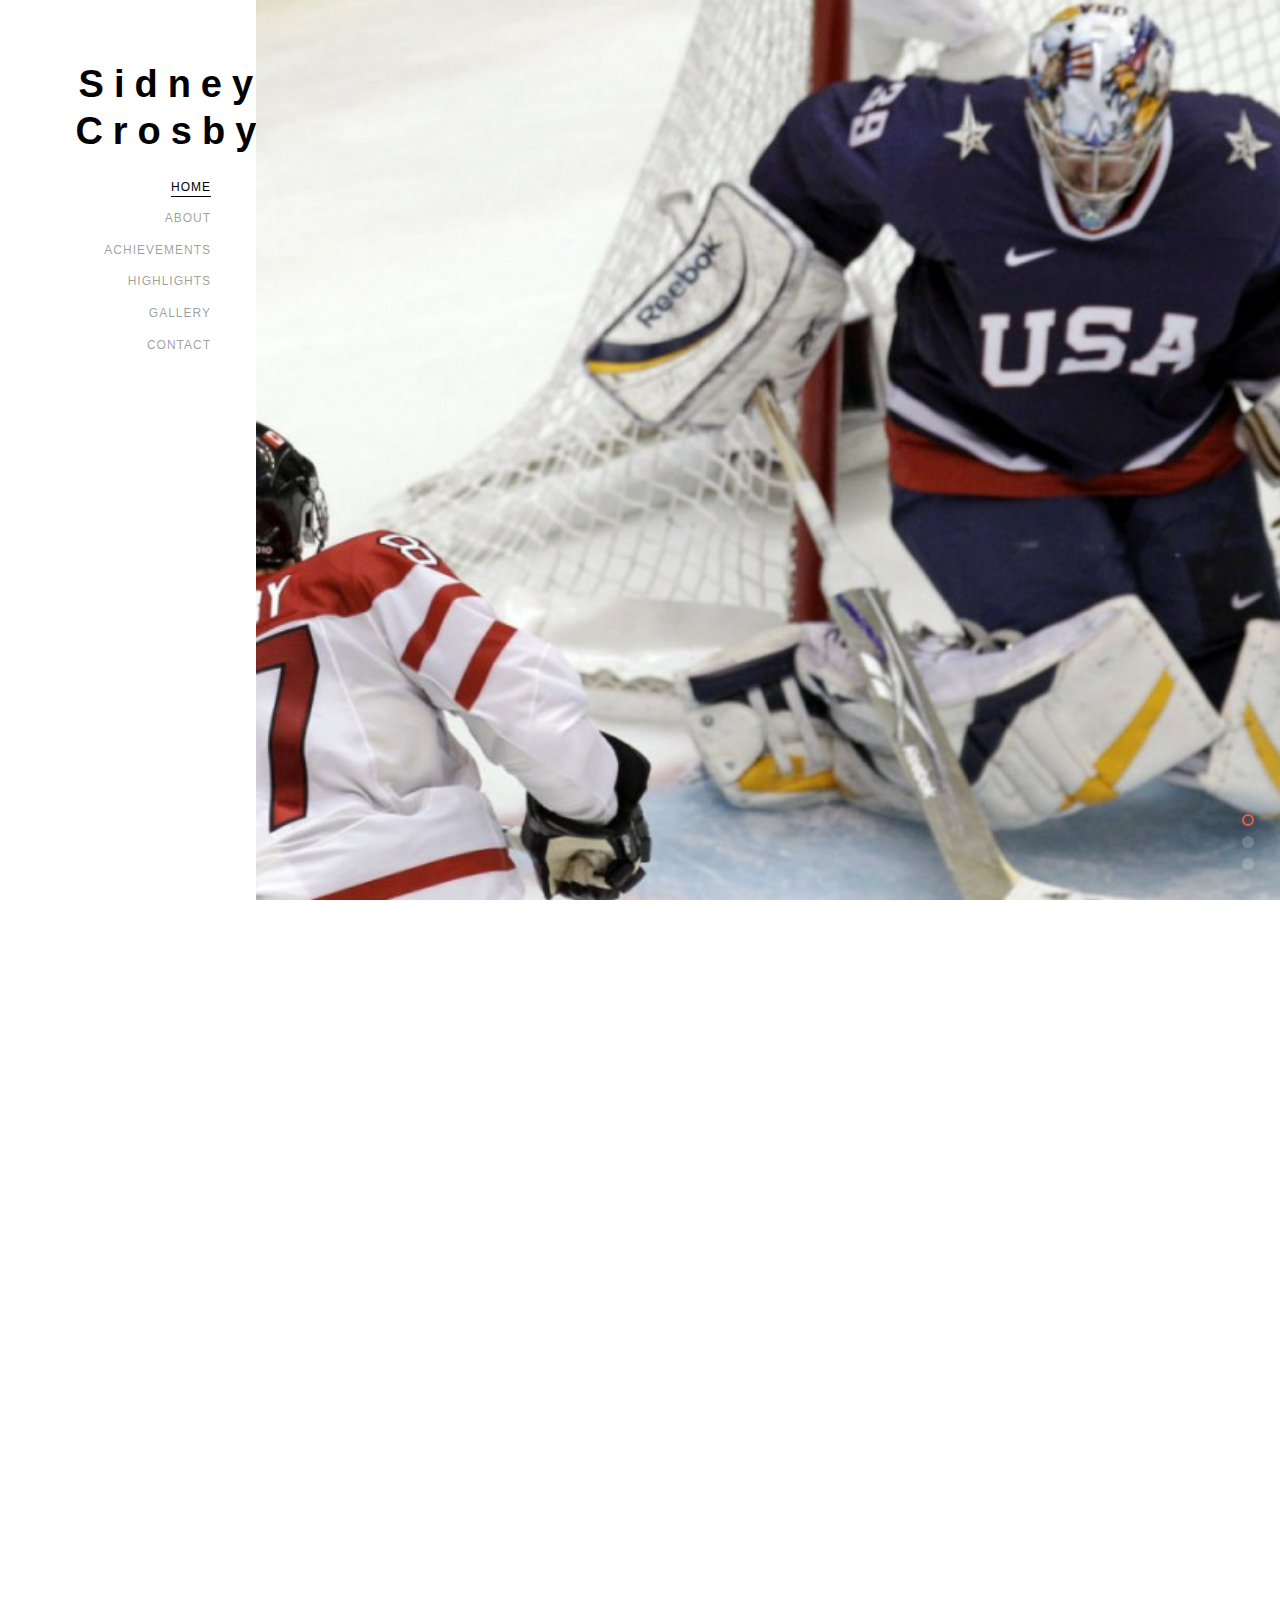
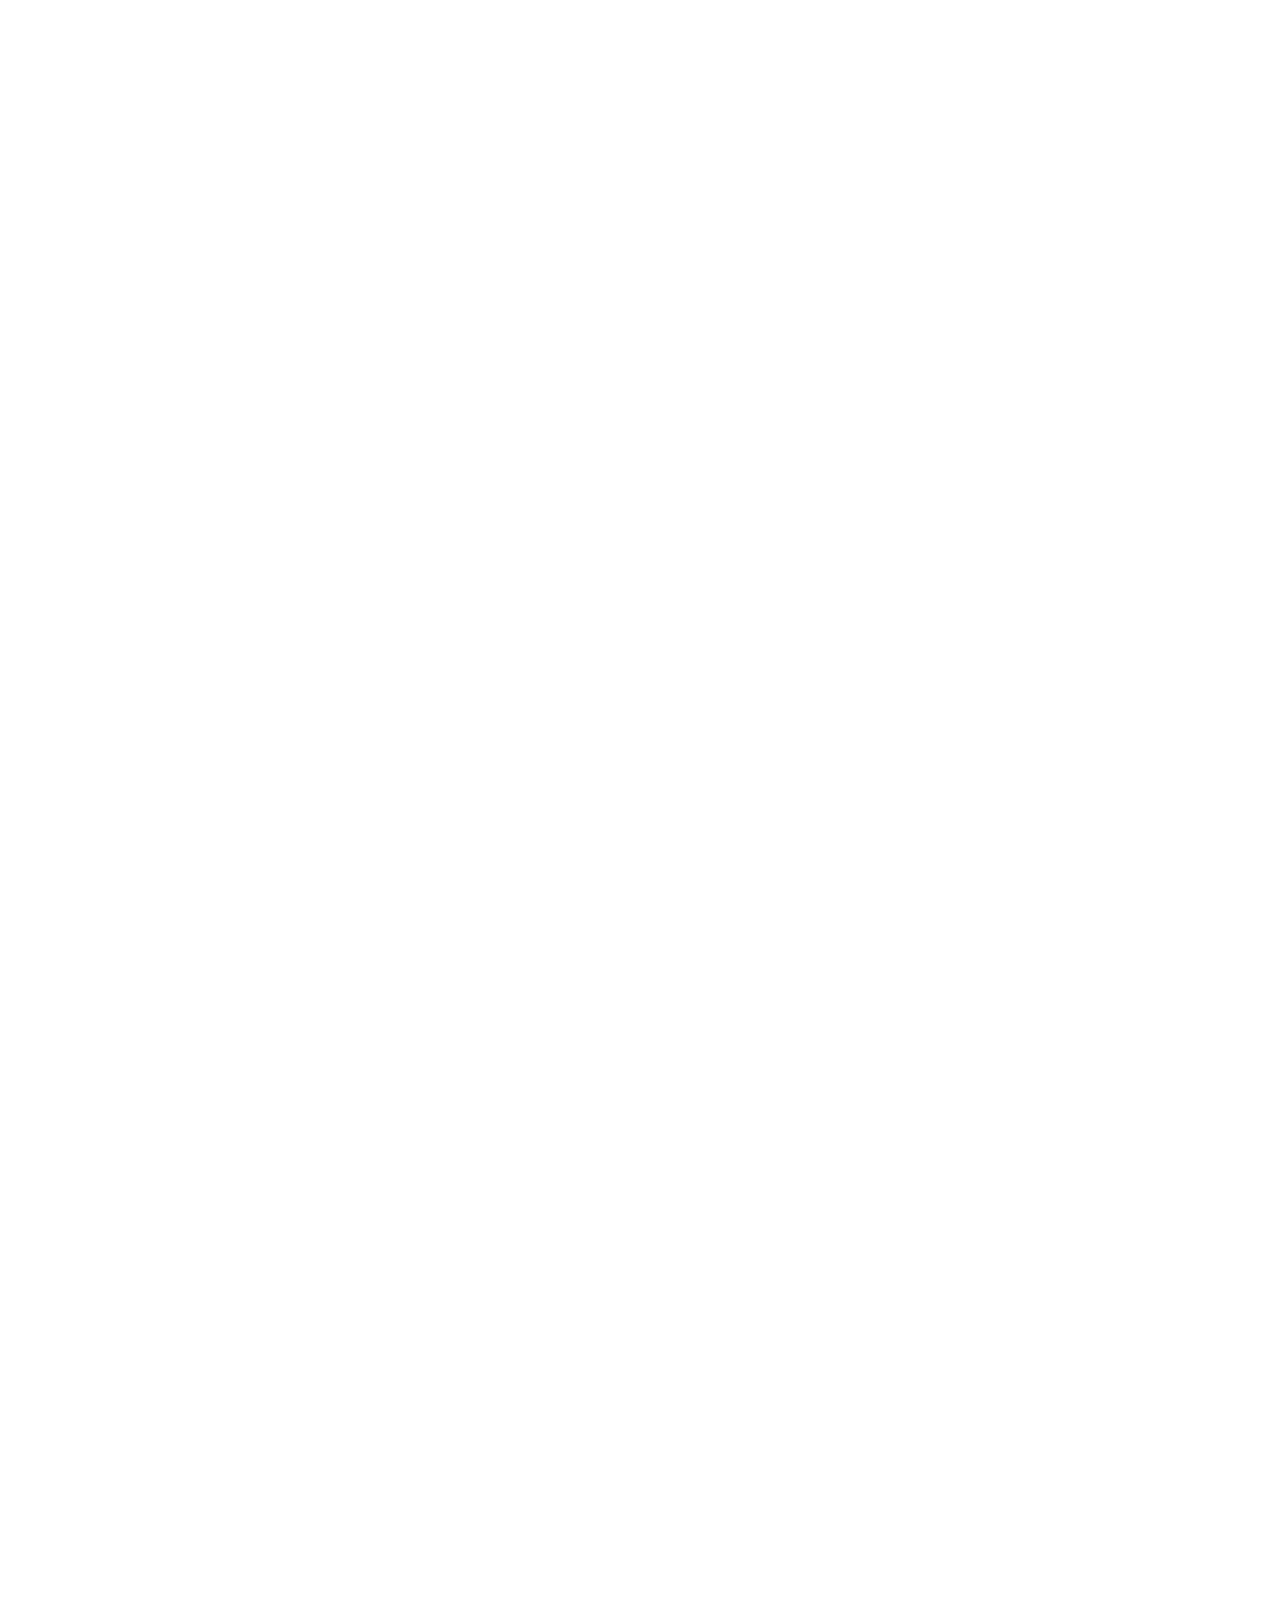
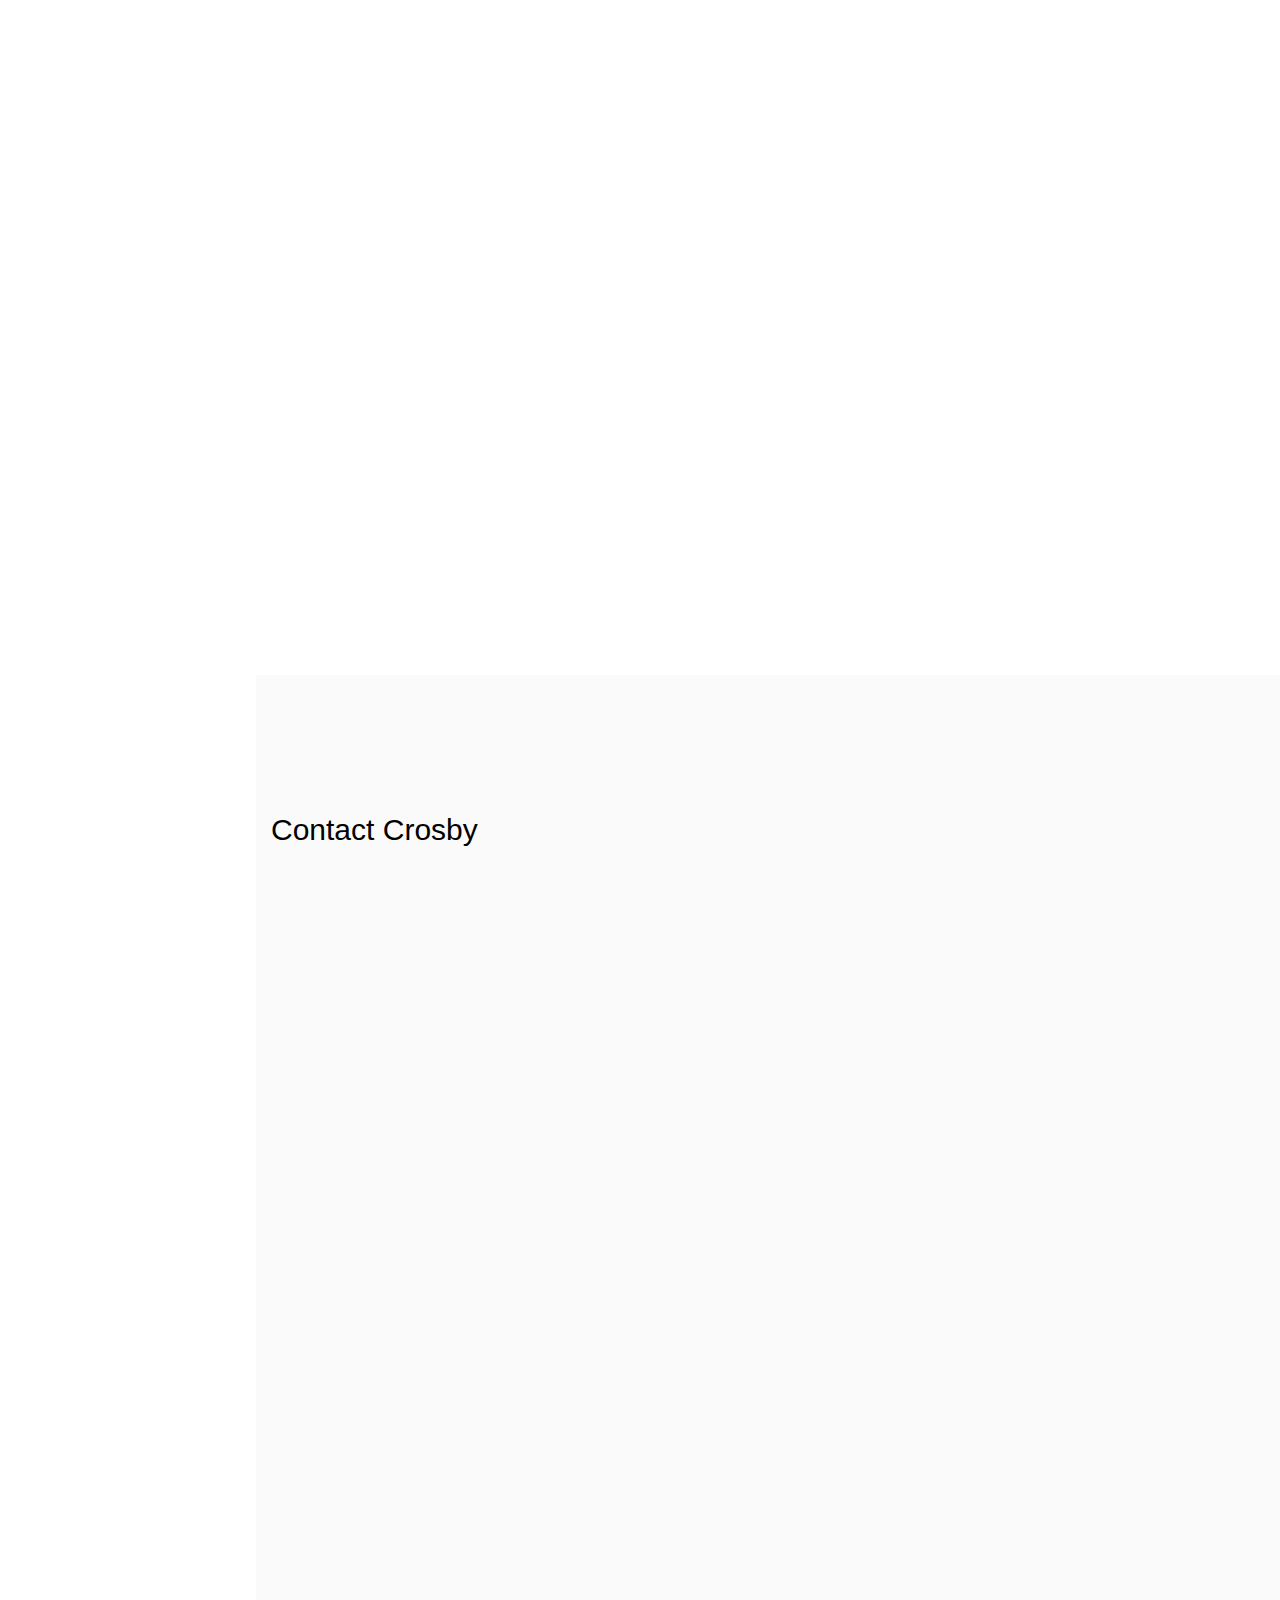
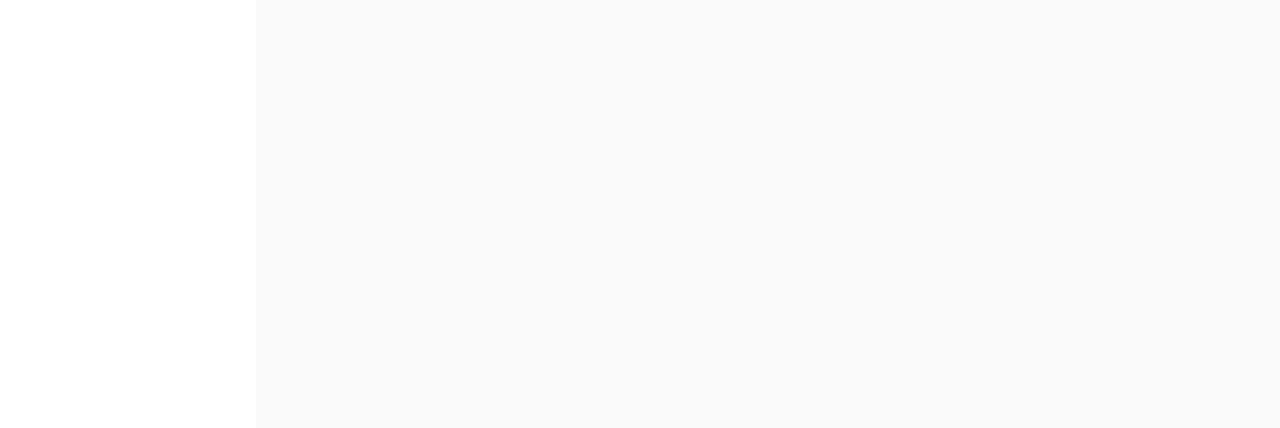
==== commit b3146e86: "a" ====
--- a/index.html
+++ b/index.html
@@ -39,6 +39,8 @@
             <li><a href="feats.html">Achievements</a></li>
 
             <li><a href="highlights.html">Highlights</a></li>
+            <li><a href="gallery.html">gallery</a></li>
+
             <li><a href="contact.html">Contact</a></li>
           </ul>
         </nav>
@@ -60,7 +62,9 @@
                           <h1>Olympic Winning Goal</h1>
                           <h2>Scored in overtime during Olympic 2010</h2>
                           <p>
-                            <a href="highlights.html" class="btn btn-primary btn-learn"
+                            <a
+                              href="highlights.html"
+                              class="btn btn-primary btn-learn"
                               >See Highlight Detail<i
                                 class="icon-arrow-right3"
                               ></i
@@ -82,11 +86,11 @@
                       <div class="slider-text-inner">
                         <div class="desc">
                           <h1>One Handed Goal</h1>
-                          <h2>
-                            Scored a back-hand goal with one hand 
-                          </h2>
+                          <h2>Scored a back-hand goal with one hand</h2>
                           <p>
-                            <a href="highlights.html" class="btn btn-primary btn-learn"
+                            <a
+                              href="highlights.html"
+                              class="btn btn-primary btn-learn"
                               >See Highlight Detail<i
                                 class="icon-arrow-right3"
                               ></i
@@ -109,10 +113,12 @@
                         <div class="desc">
                           <h1>Air Tip-In Goals</h1>
                           <h2>
-                            Scored multiple goals batting in the puck in the air 
+                            Scored multiple goals batting in the puck in the air
                           </h2>
                           <p>
-                            <a href="highlights.html" class="btn btn-primary btn-learn"
+                            <a
+                              href="highlights.html"
+                              class="btn btn-primary btn-learn"
                               >See Highlight Detail<i
                                 class="icon-arrow-right3"
                               ></i
@@ -147,26 +153,33 @@
                   <h3>About Crosby</h3>
                   <h5>#Canada #Penguins #87</h5>
                   <p>
-                    Sidney Patrick Crosby ONS was born in 1987, and he is a Canadian professional ice hockey player who serves 
-                    as captain of the Pittsburgh Penguins of the National Hockey League. 
-                    Nicknamed "Sid the Kid" and dubbed "The Next One", Crosby was selected first 
-                    overall by the Penguins in the 2005 NHL Entry Draft, and is widely regarded 
-                    as one of the greatest hockey players of all time. <br /><br />
-
-                    Crosby's jersey number (87) and 2007 contract signing ($8.7 million per year) reflect his 
-                    birthdate (8/7/87). Crosby grew up in nearby Cole Harbour, and has a younger sister, 
-                    Taylor. His father was a goaltender who played for the Verdun Junior Canadiens 
-                    in the Quebec Major Junior Hockey League (QMJHL).
-                    Crosby began playing hockey by himself in his basement at the age of two years, 
-                    shooting pucks in a net that had the family dryer behind it, leading to a 
-                    longstanding misconception that he was actually practising with the dryer; 
-                    he learned to skate at three. <br /> <br /> 
-                    Crosby continues to be active in the community in Cole Harbour, Nova Scotia. 
-                    He created the Sidney Crosby Foundation in 2009, an organization committed to 
-                    providing support to charities benefiting children.
-                     In 2015, he launched an inaugural Hockey School in Cole Harbour.
-                      His "Little Penguins Program" has provided free equipment and lessons 
-                      to more than ten thousand local youngsters in Pittsburgh.
+                    Sidney Patrick Crosby ONS was born in 1987, and he is a
+                    Canadian professional ice hockey player who serves as
+                    captain of the Pittsburgh Penguins of the National Hockey
+                    League. Nicknamed "Sid the Kid" and dubbed "The Next One",
+                    Crosby was selected first overall by the Penguins in the
+                    2005 NHL Entry Draft, and is widely regarded as one of the
+                    greatest hockey players of all time. <br /><br />
+
+                    Crosby's jersey number (87) and 2007 contract signing ($8.7
+                    million per year) reflect his birthdate (8/7/87). Crosby
+                    grew up in nearby Cole Harbour, and has a younger sister,
+                    Taylor. His father was a goaltender who played for the
+                    Verdun Junior Canadiens in the Quebec Major Junior Hockey
+                    League (QMJHL). Crosby began playing hockey by himself in
+                    his basement at the age of two years, shooting pucks in a
+                    net that had the family dryer behind it, leading to a
+                    longstanding misconception that he was actually practising
+                    with the dryer; he learned to skate at three. <br />
+                    <br />
+                    Crosby continues to be active in the community in Cole
+                    Harbour, Nova Scotia. He created the Sidney Crosby
+                    Foundation in 2009, an organization committed to providing
+                    support to charities benefiting children. In 2015, he
+                    launched an inaugural Hockey School in Cole Harbour. His
+                    "Little Penguins Program" has provided free equipment and
+                    lessons to more than ten thousand local youngsters in
+                    Pittsburgh.
                   </p>
                 </div>
               </div>
@@ -184,7 +197,7 @@
                 >
                   <br />
                   <br />
-                  Achievements 
+                  Achievements
                 </h2>
               </div>
             </div>
@@ -204,8 +217,9 @@
                     <h3>Olympics</h3>
                     <h5>International achievements</h5>
                     <p>
-                      Crosby led team Canada to win two consecutive gold medals 
-                      in the olympics (2014 Sochi Olympics, 2010 Vancouver Olympics)
+                      Crosby led team Canada to win two consecutive gold medals
+                      in the olympics (2014 Sochi Olympics, 2010 Vancouver
+                      Olympics)
                     </p>
                   </div>
                 </div>
@@ -244,8 +258,9 @@
                     <h3>Technical Consultant</h3>
                     <h5>Setting multiple milestones</h5>
                     <p>
-                      Crosby was youngest player to record 100 points in a season, 
-                      to record 200 career points, and 100 points and 100 penalty minutes in a season
+                      Crosby was youngest player to record 100 points in a
+                      season, to record 200 career points, and 100 points and
+                      100 penalty minutes in a season
                     </p>
                   </div>
                 </div>
@@ -265,8 +280,9 @@
                     <h3>Stanley Cup</h3>
                     <h5>Won three Stanley Cups</h5>
                     <p>
-                      Crosby became the youngest NHL captain to win Stanley Cups.
-                      He won the stanley cups in year 2009, 2016, and 2017.  
+                      Crosby became the youngest NHL captain to win Stanley
+                      Cups. He won the stanley cups in year 2009, 2016, and
+                      2017.
                     </p>
                   </div>
                 </div>
@@ -284,9 +300,9 @@
                     <h3>Pittsburgh Penguins</h3>
                     <h5>Records as a Penguin</h5>
                     <p>
-                      Crosby holds most playoff points, playoff assists, 
-                      points in Stanley Cup Finals, and regular-season OT goals 
-                      as a Penguins franchise player. 
+                      Crosby holds most playoff points, playoff assists, points
+                      in Stanley Cup Finals, and regular-season OT goals as a
+                      Penguins franchise player.
                     </p>
                   </div>
                 </div>
@@ -304,13 +320,13 @@
                     <h3>NHL awards</h3>
                     <h5>Won multiple nhl awards</h5>
                     <p>
-                      Crosby became the youngest Art Ross Trophy and Lester B. Pearson Award winner. 
-                      He is also the 6th player in NHL history to win multiple Conn Smythe Trophies.
-                    </p>
-                  </div>
-                </div>
-              </div>
-              
+                      Crosby became the youngest Art Ross Trophy and Lester B.
+                      Pearson Award winner. He is also the 6th player in NHL
+                      history to win multiple Conn Smythe Trophies.
+                    </p>
+                  </div>
+                </div>
+              </div>
             </div>
           </div>
         </div>
@@ -324,7 +340,7 @@
                   data-animate-effect="fadeInLeft"
                 >
                   <br /><br />
-                  Highlights 
+                  Highlights
                 </h2>
               </div>
             </div>
@@ -346,10 +362,13 @@
                       <small> Against U.S.A. </small></span
                     >
                     <h3>
-                      <a href="projects/olympicGoal.html"> Olympic Winning Goal</a>
+                      <a href="projects/olympicGoal.html">
+                        Olympic Winning Goal</a
+                      >
                     </h3>
                     <p>
-                      The golden goal at the 2010 Vancouver Winter Olympics cemented Sidney Crosby as a cultural icon in Canada. 
+                      The golden goal at the 2010 Vancouver Winter Olympics
+                      cemented Sidney Crosby as a cultural icon in Canada.
                     </p>
                     <a href="projects/olympicGoal.html" class="lead"
                       >See More <i class="icon-arrow-right3"></i
@@ -357,7 +376,6 @@
                   </div>
                 </div>
               </div>
-
 
               <div
                 class="col-md-4 col-sm-6 animate-box"
@@ -377,11 +395,12 @@
                     </span>
                     <h3>
                       <a href="projects/backHand.html">
-                        Highlight reel backhand goal</a>
+                        Highlight reel backhand goal</a
+                      >
                     </h3>
                     <p>
-                      Sidney Crosby streaks through the Buffalo Sabres and 
-                      then scores with only one hand on his stick.
+                      Sidney Crosby streaks through the Buffalo Sabres and then
+                      scores with only one hand on his stick.
                     </p>
                     <a href="projects/backHand.html" class="lead"
                       >See More <i class="icon-arrow-right3"></i
@@ -406,13 +425,11 @@
                       ><small> March 2018 </small> |
                       <small> Against Montreal Canadiens </small>
                     </span>
-                    <h3>
-                      <a href="projects/bat.html"> Out of air </a>
-                    </h3>
-                    <p>
-                      Crosby throws a pass that bounces into the air and back to him, 
-                      he bats it to himself across Carey Price, 
-                      then back hands it out of mid-air for an insane goal.
+                    <h3><a href="projects/bat.html"> Out of air </a></h3>
+                    <p>
+                      Crosby throws a pass that bounces into the air and back to
+                      him, he bats it to himself across Carey Price, then back
+                      hands it out of mid-air for an insane goal.
                     </p>
                     <a href="projects/bat.html" class="lead"
                       >See More <i class="icon-arrow-right3"></i
@@ -454,38 +471,104 @@
                       <h4 style="text-decoration: underline; ">
                         Please leave Crosby a brief message below.
                       </h4>
-                      Name:<br />
+                      * Name:<br />
                       <input
                         type="text"
                         name="Name"
                         value=""
                         size="20"
-                        maxlength="250"
+                        maxlength="30"
                         required
                       />
-                      <br />
-                      E-mail Address:<br />
+                      <br /><br />
+                      * Password (to check for replies in future):<br />
+                      <input
+                        type="text"
+                        name="Password"
+                        value=""
+                        size="20"
+                        maxlength="30"
+                        required
+                      />
+                      <br /><br />
+                      * E-mail Address:<br />
                       <input
                         type="text"
                         name="email"
                         value=""
                         size="20"
                         maxlength="50"
+                        required
                       />
                       <br /><br />
 
-                      Your Message:<br />
+                      Phone Number:<br />
+                      <input
+                        type="tel"
+                        pattern="\d+"
+                        name="phone"
+                        value=""
+                        size="20"
+                        maxlength="50"
+                      />
+                      <br /><br />
+
+                      * Zip Code:<br />
+                      <input
+                        type="zip"
+                        pattern="\d+"
+                        name="Zip Code"
+                        value=""
+                        size="20"
+                        maxlength="5"
+                        required
+                      />
+                      <br /><br />
+
+                      Please indicate your favorite Crosby's Goal<br />
+                      <input type="checkbox" name="" value="" /> Olympic winning
+                      goal <br />
+                      <input type="checkbox" name="" value="" /> One handed
+                      backhand goal <br />
+                      <input type="checkbox" name="" value="" /> Batting puck in
+                      the air <br />
+                      <input type="checkbox" name="" value="" /> Other
+                      <br /><br />
+
+                      Preferred method of communication <br />
+                      <input
+                        type="radio"
+                        name="contactchoice"
+                        value="emailcontact"
+                      />
+                      : Phone <br />
+                      <input
+                        type="radio"
+                        name="contactchoice"
+                        value="phonecontact"
+                      />
+                      : Email <br /><br />
+
+                      How did you find this website?<br />
+                      <select>
+                        <option value="NULL">Please select an option</option>
+                        <option value="Web surfing">nhl.com</option>
+                        <option value="Social Media">Facebook / Twitter</option>
+                        <option value="Search Engine">Google</option>
+                        <option value="Other">Other</option> </select
+                      ><br /><br />
+
+                      * Your Message:<br />
                       <textarea
                         name="Message"
                         rows="5"
                         cols="50"
                         maxlength="10000"
+                        required
                       >
                       </textarea>
-                      <br /><br />
-                      <!-- LinkedIn connection -->
-                      <input type="checkbox" name="" value="" /> Please indicate
-                      if you would like to subscribe to Sidney Crosby Fan Page <br /><br />
+                      <br />
+                      <p>* are required fields</p>
                       <!-- Will reload to confimration page -->
                       <input type="submit" value="Submit" />
                     </fieldset>
